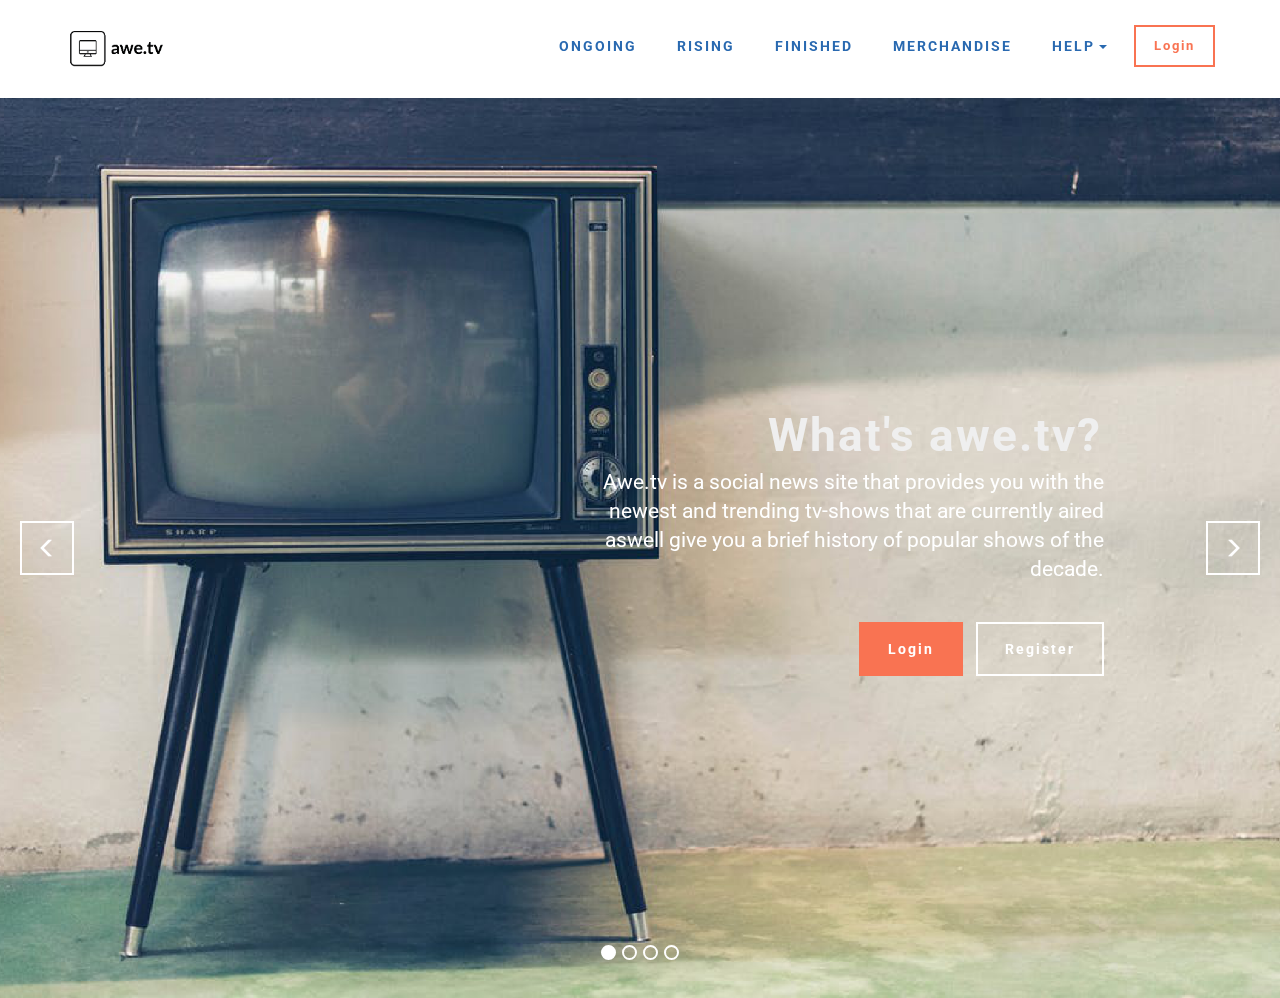
==== index.html @ e92428f0 "create github pages" ====
<!DOCTYPE html>
<html>
<head>
  <!-- Site made with Mobirise Website Builder v3.12.1, https://mobirise.com -->
  <meta charset="UTF-8">
  <meta http-equiv="X-UA-Compatible" content="IE=edge">
  <meta name="generator" content="Mobirise v3.12.1, mobirise.com">
  <meta name="viewport" content="width=device-width, initial-scale=1">
  <link rel="shortcut icon" href="assets/images/logo.png" type="image/x-icon">
  <meta name="description" content="">
  
  <link rel="stylesheet" href="https://fonts.googleapis.com/css?family=Roboto:700,400&amp;subset=cyrillic,latin,greek,vietnamese">
  <link rel="stylesheet" href="assets/bootstrap/css/bootstrap.min.css">
  <link rel="stylesheet" href="assets/mobirise/css/style.css">
  <link rel="stylesheet" href="assets/dropdown-menu/style.css">
  <link rel="stylesheet" href="assets/mobirise-slider/style.css">
  <link rel="stylesheet" href="assets/mobirise/css/mbr-additional.css" type="text/css">
  
  
  
</head>
<body>
<section id="dropdown-menu-2">

    <nav class="navbar navbar-dropdown bg-color transparent navbar-fixed-top">

        <div class="container">

            <div class="navbar-brand">
                <a href="index.html" class="navbar-logo"><img src="assets/images/149546067647422-kopie-307x128.png"></a>
                <a class="text-white" href="https://mobirise.com"></a>
            </div>

            <button class="navbar-toggler pull-xs-right hidden-md-up" type="button" data-toggle="collapse" data-target="#exCollapsingNavbar">
                <div class="hamburger-icon"></div>
            </button>

            <ul class="nav-dropdown collapse pull-xs-right navbar-toggleable-sm nav navbar-nav" id="exCollapsingNavbar"><li class="nav-item"><a class="nav-link link" href="https://mobirise.com/" aria-expanded="false">ONGOING</a></li><li class="nav-item"><a class="nav-link link" href="https://mobirise.com/" aria-expanded="false">RISING</a></li><li class="nav-item"><a class="nav-link link" href="https://mobirise.com/" aria-expanded="false">FINISHED</a></li><li class="nav-item"><a class="nav-link link" href="https://mobirise.com/" aria-expanded="false">MERCHANDISE</a></li><li class="nav-item dropdown"><a class="nav-link link dropdown-toggle" data-toggle="dropdown-submenu" href="https://mobirise.com/" aria-expanded="false">HELP</a><div class="dropdown-menu"><a class="dropdown-item" href="http://forums.mobirise.com/">Forum</a><a class="dropdown-item" href="https://mobirise.com/">Tutorials</a><a class="dropdown-item" href="https://mobirise.com/">Contact us</a></div></li><li class="nav-item nav-btn"><a class="nav-link btn btn-danger-outline btn-danger" href="https://mobirise.com/">Login</a></li></ul>

        </div>

    </nav>

</section>

<section class="engine"><a rel="external" href="https://mobirise.com">Mobirise</a></section><section class="mbr-slider mbr-section mbr-section--no-padding carousel slide mbr-after-navbar" data-ride="carousel" data-wrap="true" data-interval="5000" id="slider-7" style="background-color: rgb(255, 255, 255);">
    <div class="mbr-section__container">
        <div>
            <ol class="carousel-indicators">
                <li data-app-prevent-settings="" data-target="#slider-7" data-slide-to="0" class="active"></li><li data-app-prevent-settings="" data-target="#slider-7" data-slide-to="1"></li><li data-app-prevent-settings="" data-target="#slider-7" data-slide-to="2"></li><li data-app-prevent-settings="" data-target="#slider-7" class="" data-slide-to="3"></li>
            </ol>
            <div class="carousel-inner" role="listbox">
                <div class="mbr-box mbr-section mbr-section--relative mbr-section--fixed-size mbr-section--bg-adapted item dark center mbr-section--full-height active" style="background-image: url(assets/images/pexels-photo-88737ef-2000x1334.png);">
                    <div class="mbr-box__magnet mbr-box__magnet--center-right mbr-box__magnet--sm-padding">
                                            
                        <div class=" container">
                            
                            <div class="row">
                                <div class=" col-md-6 col-md-offset-5">  

                                <div class="mbr-hero">
                                    <h1 class="mbr-hero__text">What's awe.tv?</h1>

                                    <p class="mbr-hero__subtext">Awe.tv is a social news site that provides you with the newest and trending tv-shows that are currently aired aswell give you a brief history of popular shows of the decade.</p>
                                </div>
                                <div class="mbr-buttons btn-inverse mbr-buttons--left mbr-buttons--right"><a class="mbr-buttons__btn btn btn-lg btn-danger" href="https://mobirise.com">Login</a> <a class="mbr-buttons__btn btn btn-lg btn-default" href="https://mobirise.com">Register</a></div>
                                </div>
                            </div>
                        </div>
                    </div>
                </div><div class="mbr-box mbr-section mbr-section--relative mbr-section--fixed-size mbr-section--bg-adapted item dark center mbr-section--full-height" style="background-image: url(assets/images/mv5bzjvjyzjjm2etzwq2mc00ognkltlmzgytzdk3zjzizte0ngi0xkeyxkfqcgdeqxvynjewntm2mzc-2000x1332.jpg);">
                    <div class="mbr-box__magnet mbr-box__magnet--center-left mbr-box__magnet--sm-padding">
                                            
                        <div class=" container">
                            
                            <div class="row">
                                <div class=" col-md-6 col-md-offset-1">  

                                <div class="mbr-hero">
                                    <h1 class="mbr-hero__text">Ongoing shows</h1>

                                    <p class="mbr-hero__subtext">A recently released ex-convict named Shadow meets a mysterious man who calls himself "Wednesday" and who knows more than he first seems to about Shadow's life and past.</p>
                                </div>
                                <div class="mbr-buttons btn-inverse mbr-buttons--left"><a class="mbr-buttons__btn btn btn-lg btn-danger" href="https://mobirise.com">View more</a> </div>
                                </div>
                            </div>
                        </div>
                    </div>
                </div><div class="mbr-box mbr-section mbr-section--relative mbr-section--fixed-size mbr-section--bg-adapted item dark center mbr-section--full-height" style="background-image: url(assets/images/sense8-202-lito-capheus-sun-2000x1335.jpg);">
                    <div class="mbr-box__magnet mbr-box__magnet--center-center mbr-box__magnet--sm-padding">
                                            
                        <div class=" container">
                            
                            <div class="row">
                                <div class=" col-md-8 col-md-offset-2">  

                                <div class="mbr-hero">
                                    <h1 class="mbr-hero__text">Rising shows</h1>

                                    <p class="mbr-hero__subtext">New shows that are rising up in the viewer charts.<br></p>
                                </div>
                                <div class="mbr-buttons btn-inverse mbr-buttons--center"><a class="mbr-buttons__btn btn btn-lg btn-danger" href="upcoming.html">View more</a> </div>
                                </div>
                            </div>
                        </div>
                    </div>
                </div><div class="mbr-box mbr-section mbr-section--relative mbr-section--fixed-size mbr-section--bg-adapted item dark center mbr-section--full-height" style="background-image: url(assets/images/slide3.jpg);">
                    <div class="mbr-box__magnet mbr-box__magnet--center-center mbr-box__magnet--sm-padding">
                                            
                        <div class=" container">
                            
                            <div class="row">
                                <div class=" col-md-8 col-md-offset-2">  

                                <div class="mbr-hero">
                                    <h1 class="mbr-hero__text">Finished shows</h1>

                                    <p class="mbr-hero__subtext">Shows that are already finished but are definitely worth watching.</p>
                                </div>
                                <div class="mbr-buttons btn-inverse mbr-buttons--center"><a class="mbr-buttons__btn btn btn-lg btn-danger" href="finished.html">View more</a> </div>
                                </div>
                            </div>
                        </div>
                    </div>
                </div>
            </div>
            
            <a data-app-prevent-settings="" class="left carousel-control" role="button" data-slide="prev" href="#slider-7">
                <span class="glyphicon glyphicon-menu-left" aria-hidden="true"></span>
                <span class="sr-only">Previous</span>
            </a>
            <a data-app-prevent-settings="" class="right carousel-control" role="button" data-slide="next" href="#slider-7">
                <span class="glyphicon glyphicon-menu-right" aria-hidden="true"></span>
                <span class="sr-only">Next</span>
            </a>
        </div>
    </div>
</section>


  <script src="assets/web/assets/jquery/jquery.min.js"></script>
  <script src="assets/bootstrap/js/bootstrap.min.js"></script>
  <script src="assets/smooth-scroll/smooth-scroll.js"></script>
  <script src="assets/bootstrap-carousel-swipe/bootstrap-carousel-swipe.js"></script>
  <script src="assets/mobirise/js/script.js"></script>
  <script src="assets/dropdown-menu/script.js"></script>
  
  
</body>
</html>
---- assets/mobirise/css/style.css ----
.is-builder .animated {
  -webkit-animation-name: none !important;
  animation-name: none !important;
}
html {
  position: relative;
  min-height: 100%;
}
.mbr-embedded-video {
  position: relative;
}
.mbr-background-video,
.mbr-background-video-preview {
  bottom: 0;
  left: 0;
  overflow: hidden;
  position: absolute;
  right: 0;
  top: 0;
}
.mbr-parallax-background,
.mbr-background {
  background-attachment: fixed !important;
  background-position: 50% 0;
  background-repeat: no-repeat;
  background-size: cover !important;
}
.mbr-hidden-scrollbar .mbr-parallax-background {
  background-size: auto 130%;
}
.mobile .mbr-parallax-background {
  background-attachment: scroll !important;
}
.mbr-background {
  background-attachment: scroll !important;
}
.mbr-navbar {
  position: relative;
  width: 100%;
}
.mbr-navbar:before {
  content: "";
  display: block;
}
.mbr-navbar__brand-link:after,
.mbr-navbar__brand-img {
  max-height: 74px;
  height: 100%;
}
.mbr-navbar:before,
.mbr-navbar__container {
  height: 98px;
}
.mbr-navbar--ss .mbr-navbar__brand-link:after,
.mbr-navbar--ss .mbr-navbar__brand-img {
  height: 74px;
}
.mbr-navbar--ss:before,
.mbr-navbar--ss .mbr-navbar__container {
  height: 98px;
}
.mbr-navbar--xs .mbr-navbar__brand-link:after,
.mbr-navbar--xs .mbr-navbar__brand-img {
  height: 32px;
}
.mbr-navbar--xs:before,
.mbr-navbar--xs .mbr-navbar__container {
  height: 56px;
}
.mbr-navbar--s .mbr-navbar__brand-link:after,
.mbr-navbar--s .mbr-navbar__brand-img {
  height: 48px;
}
.mbr-navbar--s:before,
.mbr-navbar--s .mbr-navbar__container {
  height: 72px;
}
.mbr-navbar--m .mbr-navbar__brand-link:after,
.mbr-navbar--m .mbr-navbar__brand-img {
  height: 64px;
}
.mbr-navbar--m:before,
.mbr-navbar--m .mbr-navbar__container {
  height: 88px;
}
.mbr-navbar--l .mbr-navbar__brand-link:after,
.mbr-navbar--l .mbr-navbar__brand-img {
  height: 96px;
}
.mbr-navbar--l:before,
.mbr-navbar--l .mbr-navbar__container {
  height: 120px;
}
.mbr-navbar--xl .mbr-navbar__brand-link:after,
.mbr-navbar--xl .mbr-navbar__brand-img {
  height: 128px;
}
.mbr-navbar--xl:before,
.mbr-navbar--xl .mbr-navbar__container {
  height: 152px;
}
.mbr-navbar--short .mbr-navbar__brand-link:after,
.mbr-navbar--short .mbr-navbar__brand-img {
  height: 40px;
}
.mbr-navbar--short .mbr-brand__logo .mbr-iconfont{
  font-size: 40px;
}
.mbr-navbar--short:before,
.mbr-navbar--short .mbr-navbar__container {
  height: 64px;
}
.mbr-navbar--short .mbr-navbar__container {
  padding: 12px 0;
}
@media (max-width: 767px) {
  .mbr-navbar--short .mbr-navbar__brand-link:after,
  .mbr-navbar--short .mbr-navbar__brand-img {
    height: 31px;
  }
  .mbr-navbar--short:before,
  .mbr-navbar--short .mbr-navbar__container {
    height: 45px;
  }
  .mbr-navbar--short .mbr-navbar__container {
    padding: 7px 0;
  }
}
.mbr-navbar__brand-img {
  position: relative;
}
.mbr-navbar__brand-img,
.mbr-navbar__container,
.mbr-navbar__section {
  -webkit-transition: all 300ms ease-in-out 0s;
  -o-transition: all 300ms ease-in-out 0s;
  transition: all 300ms ease-in-out 0s;
}
.mbr-navbar__section {
  background: #2c2c2c;
  height: auto;
  position: absolute;
  top: 0;
  width: 100%;
  z-index: 1000;
}
.mbr-navbar__container {
  display: table;
  padding: 12px 0;
  width: 100%;
}
.mbr-navbar__menu-box {
  display: table;
  width: 100%;
}
.mbr-navbar__menu-box--inline-left,
.mbr-navbar__menu-box--inline-center,
.mbr-navbar__menu-box--inline-right {
  display: block;
  text-align: left;
}
.mbr-navbar__menu-box--inline-center {
  text-align: center;
}
.mbr-navbar__menu-box--inline-right {
  text-align: right;
}
.mbr-navbar__column {
  display: table-cell;
  vertical-align: middle;
}
.mbr-navbar__column--xxs {
  width: 1%;
}
.mbr-navbar__column--xs {
  width: 10%;
}
.mbr-navbar__column--s {
  width: 20%;
}
.mbr-navbar__column--m {
  width: 30%;
}
.mbr-navbar__column--l {
  width: 40%;
}
.mbr-navbar__column--xl {
  width: 50%;
}
.mbr-navbar__menu-box--inline-left .mbr-navbar__column,
.mbr-navbar__menu-box--inline-center .mbr-navbar__column,
.mbr-navbar__menu-box--inline-right .mbr-navbar__column {
  display: inline-block;
}
.mbr-navbar__items {
  float: left;
  padding-left: 0px;
  position: relative;
  left: -20px;
}
.mbr-navbar__items--right {
  float: right;
  left: 0;
}
.float-left {
  float: left;
}
.mbr-navbar__item {
  display: block;
  float: left;
  position: relative;
}
.mbr-navbar__hamburger {
  display: none;
  margin-top: -11px;
  position: absolute;
  right: 0;
  top: 50%;
  z-index: 10000;
}
.mbr-navbar--collapsed .mbr-navbar__container {
  position: relative;
}
.mbr-navbar--collapsed .mbr-navbar__column {
  display: block;
  width: 100%;
}
.mbr-navbar--collapsed .mbr-navbar__items--right {
  padding-top: 13px;
}
.mbr-navbar--collapsed .mbr-navbar__menu {
  background: rgba(0, 0, 0, 0.9);
  display: none;
  height: 100%;
  left: 0;
  position: fixed;
  top: 0;
  width: 100%;
  z-index: 9999;
}
.mbr-navbar--collapsed .mbr-navbar__menu-box {
  display: table-cell;
  vertical-align: middle;
}
.mbr-navbar--collapsed .mbr-navbar__items {
  float: none;
}
.mbr-navbar--collapsed .mbr-navbar__item {
  float: none;
}
.mbr-navbar--collapsed .mbr-navbar__hamburger {
  display: block;
}
.mbr-navbar--collapsed.mbr-navbar--open .mbr-navbar__menu {
  display: table;
}
.mbr-navbar--collapsed.mbr-navbar--open:not(.mbr-navbar--sticky) .mbr-navbar__section {
  background: none;
  position: fixed;
}
.mbr-navbar--collapsed.mbr-navbar--open .mbr-navbar__brand {
  visibility: hidden;
}
.mbr-navbar--collapsed.mbr-navbar--sticky.mbr-navbar--open .mbr-navbar__brand {
  visibility: visible;
}
.mbr-navbar--collapsed.mbr-navbar--open .mbr-navbar__brand-img,
.mbr-navbar--collapsed.mbr-navbar--open .mbr-navbar__container {
  -webkit-transition: none;
  -o-transition: none;
  transition: none;
}
.mbr-navbar--freeze.mbr-navbar--collapsed.mbr-navbar--open .mbr-navbar__hamburger,
.mbr-navbar--freeze.mbr-navbar--collapsed.mbr-navbar--open .mbr-navbar__hamburger:hover {
  color: #fff !important;
}
.mbr-navbar--sticky .mbr-navbar__section {
  position: fixed;
}
.mbr-navbar--absolute {
  position: absolute;
}
/* fix for popup menu conflict */
@media (max-width: 480px) {
  .mbr-navbar--absolute.mbr-navbar[id^=menu-] {
    position: absolute;
  }
}
.mbr-navbar--transparent .mbr-navbar__section {
  background: none;
}
.mbr-navbar--stuck .mbr-navbar__section,
.mbr-navbar--relative .mbr-navbar__section {
  background: #2c2c2c;
}
@media (max-width: 991px) {
  .mbr-navbar--auto-collapse .mbr-navbar__container {
    position: relative;
  }
  .mbr-navbar--auto-collapse .mbr-navbar__column {
    display: block;
    width: 100%;
  }
  .mbr-navbar__column {
    max-height: 100vh;
    overflow-x: hidden;
    overflow-y:auto;
  }
  .mbr-navbar__column::-webkit-scrollbar {
    display:none;
  }
  .mbr-navbar--auto-collapse .mbr-navbar__items--right {
    padding-top: 13px;
  }
  .mbr-navbar--auto-collapse .mbr-navbar__menu {
    background: rgba(0, 0, 0, 0.9);
    display: none;
    height: 100%;
    left: 0;
    position: fixed;
    top: 0;
    width: 100%;
    z-index: 9999;
  }
  .mbr-navbar--auto-collapse .mbr-navbar__menu-box {
    display: table-cell;
    vertical-align: middle;
  }
  .mbr-navbar--auto-collapse .mbr-navbar__items {
    float: none;
  }
  .mbr-navbar--auto-collapse .mbr-navbar__item {
    float: none;
  }
  .mbr-navbar--auto-collapse .mbr-navbar__hamburger {
    display: block;
  }
  .mbr-navbar--auto-collapse.mbr-navbar--open .mbr-navbar__menu {
    display: table;
  }
  .mbr-navbar--auto-collapse.mbr-navbar--open:not(.mbr-navbar--sticky) .mbr-navbar__section {
    background: none;
    position: fixed;
  }
  .mbr-navbar--auto-collapse.mbr-navbar--open .mbr-navbar__brand {
    visibility: hidden;
  }
  .mbr-navbar--auto-collapse.mbr-navbar--sticky.mbr-navbar--open .mbr-navbar__brand {
    visibility: visible;
  }
  .mbr-navbar--auto-collapse.mbr-navbar--open .mbr-navbar__brand-img,
  .mbr-navbar--auto-collapse.mbr-navbar--open .mbr-navbar__container {
    -webkit-transition: none;
    -o-transition: none;
    transition: none;
  }
}
.mbr-after-navbar:before {
  content: "";
  display: block;
  height: 98px;
}
.mbr-hamburger {
  cursor: pointer;
  height: 23px;
  width: 30px;
}
.mbr-hamburger:focus {
  outline: none;
}
.mbr-hamburger__line,
.mbr-hamburger__line:before,
.mbr-hamburger__line:after {
  content: "";
  position: absolute;
  display: block;
  height: 1px;
  cursor: pointer;
}
.mbr-hamburger__line,
.mbr-hamburger__line:before,
.mbr-hamburger__line:after {
  width: 30px;
  border-bottom: 5px solid;
  top: 9px;
}
.mbr-hamburger__line:before {
  top: -9px;
}
.mbr-hamburger__line:after {
  top: 9px;
}
.mbr-hamburger__line,
.mbr-hamburger__line:before,
.mbr-hamburger__line:after {
  -webkit-transition: all 300ms ease-in-out;
  transition: all 300ms ease-in-out;
}
.mbr-hamburger--open .mbr-hamburger__line {
  border-color: transparent;
}
.mbr-hamburger--open .mbr-hamburger__line:before,
.mbr-hamburger--open .mbr-hamburger__line:after {
  top: 0;
}
.mbr-hamburger--open .mbr-hamburger__line:before {
  -ms-transform: rotate(45deg);
  -webkit-transform: rotate(45deg);
  transform: rotate(45deg);
}
.mbr-hamburger--open .mbr-hamburger__line:after {
  top: 10px;
  -ms-transform: translatey(-10px) rotate(-45deg);
  -webkit-transform: translatey(-10px) rotate(-45deg);
  transform: translatey(-10px) rotate(-45deg);
}
@media (max-width: 767px) {
  .mbr-hamburger {
    height: 23px;
    width: 27px;
  }
  .mbr-hamburger__line,
  .mbr-hamburger__line:before,
  .mbr-hamburger__line:after {
    width: 27px;
    border-bottom: 4px solid;
    top: 9px;
  }
  .mbr-hamburger__line:before {
    top: -9px;
  }
  .mbr-hamburger__line:after {
    top: 9px;
  }
}

.navbar-dropdown .hamburger-icon {
  content: "";
  width: 16px;
  -webkit-box-shadow: 0 -6px 0 1px,0 0 0 1px,0 6px 0 1px;
  -moz-box-shadow: 0 -6px 0 1px,0 0 0 1px,0 6px 0 1px;
  box-shadow: 0 -6px 0 1px,0 0 0 1px,0 6px 0 1px;
}

.mbr-brand {
  display: block;
  float: left;
  position: relative;
}
.mbr-brand,
.mbr-brand:hover {
  text-decoration: none;
}
.mbr-brand__name {
  display: block;
  font-weight: bold;
  margin-top: 5px;
  text-align: center;
}
.mbr-brand__name,
.mbr-brand__name:hover {
  text-decoration: none;
}
.mbr-brand--inline {
  display: table;
}
.mbr-brand--inline:after {
  content: "";
  display: table-cell;
  width: 1px;
}
.mbr-brand--inline .mbr-brand__logo,
.mbr-brand--inline .mbr-brand__name {
  display: table-cell;
  vertical-align: middle;
}
.mbr-brand--inline .mbr-brand__logo {
  padding-right: 10px;
}
.mbr-brand--inline .mbr-brand__name {
  margin: 0;
  text-align: left;
}
.mbr-form {
  display: table;
  margin-top: -13px;
  position: relative;
  top: 14px;
  width: 100%;
}
.mbr-form__left,
.mbr-form__right {
  display: table-cell;
  vertical-align: top;
}
.mbr-form__left {
  padding-right: 3px;
}
.mbr-form__right {
  width: 1px;
}
@media (max-width: 530px) {
  .mbr-form {
    display: block;
    margin-top: -27px;
    position: relative;
    top: 26px;
  }
  .mbr-form__left,
  .mbr-form__right {
    display: block;
  }
  .mbr-form__left {
    margin-bottom: 12px;
    padding-right: 0;
  }
  .mbr-form__right {
    width: 100%;
  }
}
.mbr-section {
  padding: 0 20px;
}
.mbr-section--no-padding {
  padding: 0;
}
.mbr-section--relative {
  position: relative;
}
.mbr-section--fixed-size {
  overflow: hidden;
}
.mbr-section--full-height {
  height: 100vh;
}
.mbr-section--full-height.mbr-after-navbar:before {
  display: none;
}
.mbr-section--bg-adapted {
  background-attachment: scroll;
  background-position: 50% 0;
  background-repeat: no-repeat;
  background-size: cover;
}
.mbr-section--gray {
  background-color: #444444;
}
.mbr-section--light-gray {
  background-color: #f0f0f0;
}
.mbr-section--dark-gray {
  background-color: #3c3c3c;
}
.mbr-section__container {
  padding: 0;
  position: relative;
  z-index: 3;
}
.mbr-section__container--center {
  text-align: center;
}
.mbr-section__container--std-padding {
  padding: 93px 0;
}
.mbr-section__container--std-top-padding {
  padding-top: 93px;
}
.mbr-section__container--std-bot-padding {
  padding-bottom: 93px;
}
.mbr-section__container--sm-padding {
  padding: 41px 0;
}
.mbr-section__container--sm-top-padding {
  padding-top: 41px;
}
.mbr-section__container--sm-bot-padding {
  padding-bottom: 41px;
}
.mbr-section__container--isolated {
  padding-bottom: 93px;
  padding-top: 93px;
}
.mbr-section__container--first {
  padding-top: 93px;
  padding-bottom: 41px;
}
.mbr-section__container--middle {
  padding-bottom: 41px;
}
.mbr-section__container--last {
  padding-bottom: 93px;
}
.mbr-section__row {
  margin-left: -24px;
  margin-right: -24px;
}
.mbr-section__col {
  overflow: hidden;
  padding-left: 24px;
  padding-right: 24px;
}
.mbr-section__left {
  padding-right: 40px;
}
.mbr-section__right {
  padding-left: 15px;
}
.mbr-section__header {
  line-height: 1.5em;
  margin: -10px 0 0;
  text-align: center;
}
@media (min-width: 768px) {
  .mbr-section--short-paddings .mbr-section__container--std-padding {
    padding: 59px 0;
  }
  .mbr-section--short-paddings .mbr-section__container--std-top-padding {
    padding-top: 59px;
  }
  .mbr-section--short-paddings .mbr-section__container--std-bot-padding {
    padding-bottom: 59px;
  }
  .mbr-section--short-paddings .mbr-section__container--sm-padding {
    padding: 41px 0;
  }
  .mbr-section--short-paddings .mbr-section__container--sm-top-padding {
    padding-top: 41px;
  }
  .mbr-section--short-paddings .mbr-section__container--sm-bot-padding {
    padding-bottom: 41px;
  }
  .mbr-section--short-paddings .mbr-section__container--isolated {
    padding-bottom: 59px;
    padding-top: 59px;
  }
  .mbr-section--short-paddings .mbr-section__container--first {
    padding-top: 59px;
    padding-bottom: 41px;
  }
  .mbr-section--short-paddings .mbr-section__container--middle {
    padding-bottom: 41px;
  }
  .mbr-section--short-paddings .mbr-section__container--last {
    padding-bottom: 59px;
  }
}
@media (max-width: 767px) {
  .mbr-section__left {
    padding-right: 15px;
  }
  .mbr-section__right {
    padding-left: 15px;
    padding-top: 51px;
  }
}
.mbr-arrow {
  bottom: 71px;
  left: 0;
  line-height: 1px;
  padding: 0 20px;
  position: absolute;
  width: 100%;
  z-index: 3;
}
.mbr-arrow__link {
  display: inline-block;
  font-size: 26px;
}
.mbr-arrow__link,
.mbr-arrow__link:hover,
.mbr-arrow__link:focus {
  color: #fff;
}
.mbr-arrow--floating .mbr-arrow__link {
  -webkit-animation: floating-arrow 1.6s infinite ease-in-out 0s;
  -o-animation: floating-arrow 1.6s infinite ease-in-out 0s;
  animation: floating-arrow 1.6s infinite ease-in-out 0s;
}
@-webkit-keyframes floating-arrow {
  from {
    -webkit-transform: translateY(0);
    transform: translateY(0);
  }
  65% {
    -webkit-transform: translateY(11px);
    transform: translateY(11px);
  }
  to {
    -webkit-transform: translateY(0);
    transform: translateY(0);
  }
}
@-o-keyframes floating-arrow {
  from {
    -webkit-transform: translateY(0);
    transform: translateY(0);
  }
  65% {
    -webkit-transform: translateY(11px);
    transform: translateY(11px);
  }
  to {
    -webkit-transform: translateY(0);
    transform: translateY(0);
  }
}
@keyframes floating-arrow {
  from {
    -webkit-transform: translateY(0);
    transform: translateY(0);
  }
  65% {
    -webkit-transform: translateY(11px);
    transform: translateY(11px);
  }
  to {
    -webkit-transform: translateY(0);
    transform: translateY(0);
  }
}
.mbr-arrow--dark .mbr-arrow__link,
.mbr-arrow--dark .mbr-arrow__link:hover,
.mbr-arrow--dark .mbr-arrow__link:focus {
  color: #252525;
}
@media (max-width: 767px) {
  .mbr-arrow {
    bottom: 41px;
  }
}
@media (max-width: 320px) {
  .mbr-arrow {
    bottom: 21px;
    text-align: center;
  }
}
@media all and (device-width: 320px) and (device-height: 568px) and (orientation: portrait) {
  .mbr-arrow {
    bottom: 31px;
  }
}
.mbr-box {
  display: table;
  width: 100%;
}
.mbr-box--fixed {
  table-layout: fixed;
}
.mbr-box--stretched {
  height: 100%;
}
.mbr-box__magnet {
  display: table-cell;
  float: none;
  height: 100%;
  margin-bottom: 0;
  margin-top: 0;
  text-align: center;
  vertical-align: middle;
}
.mbr-box__magnet--sm-padding {
  padding: 41px 0;
}
.mbr-box__magnet--top-left,
.mbr-box__magnet--top-center,
.mbr-box__magnet--top-right {
  vertical-align: top;
}
.mbr-box__magnet--bottom-left,
.mbr-box__magnet--bottom-center,
.mbr-box__magnet--bottom-right {
  vertical-align: bottom;
}
.mbr-box__magnet--top-left,
.mbr-box__magnet--center-left,
.mbr-box__magnet--bottom-left {
  text-align: left;
}
.mbr-box__magnet--top-right,
.mbr-box__magnet--center-right,
.mbr-box__magnet--bottom-right {
  text-align: right;
}
.mbr-box__container {
  height: 50%;
}
@media (max-width: 767px) {
  .mbr-box__container {
    height: 100%;
  }
  .mbr-box--adapted {
    display: block;
  }
  .mbr-box--adapted > .mbr-box__magnet {
    display: block;
    height: auto;
  }
}
.mbr-overlay {
  background: #222;
  bottom: 0;
  left: 0;
  position: absolute;
  right: 0;
  top: 0;
  z-index: 2;
}
.mbr-google-map__marker {
  color: #252525;
  display: none;
  margin: 0;
}
.mbr-google-map--loaded .mbr-google-map__marker {
  display: block;
}
.mbr-hero {
  color: #fff;
  position: relative;
}
.mbr-hero__text {
  font-size: 46px;
  font-weight: bold;
  left: -2px;
  letter-spacing: 2px;
  line-height: 50px;
  margin: -18px 0 1px 0;
  padding-bottom: 41px;
  position: relative;
  top: 8px;
}
.mbr-hero__subtext {
  font-size: 21px;
  line-height: 29px;
  margin: -32px 0 3px 0;
  padding: 0 0 41px 0;
  position: relative;
  top: 6px;
}
.mbr-figure {
  display: inline-block;
  /*line-height: 1px;*/
  margin: 0;
  max-width: 100%;
  overflow: hidden;
  position: relative;
}
.mbr-figure--no-bg {
  background: none;
}
.mbr-figure--full-width {
  display: block;
  width: 100%;
}
.mbr-figure.mbr-after-navbar:before {
  display: none;
}
.mbr-figure--full-width iframe,
.mbr-figure--full-width .mbr-figure__img,
.mbr-figure--full-width .mbr-figure__map {
  width: 100%;
}
.mbr-figure iframe,
.mbr-figure__img,
.mbr-figure__map {
  max-width: 100%;
}
@-webkit-keyframes mapCircleLoading {
  from {
    -webkit-transform: rotate(0deg);
  }
  to {
    -webkit-transform: rotate(359deg);
  }
}
@keyframes mapCircleLoading {
  from {
    transform: rotate(0deg);
  }
  to {
    transform: rotate(359deg);
  }
}
.mbr-figure__map {
  height: 400px;
  position: relative;
}
.mbr-figure__map--short {
  height: 300px;
}
.mbr-figure__map iframe {
  height: 100%;
  width: 100%;
}
.mbr-figure__map [data-state-details] {
  color: #6b6763;
  font-family: "Roboto", Helvetica, Arial, sans-serif;
  height: 1.5em;
  margin-top: -0.75em;
  padding-left: 20px;
  padding-right: 20px;
  position: absolute;
  text-align: center;
  top: 50%;
  width: 100%;
}
.mbr-figure__map[data-state] {
  background: #e9e5dc;
}
.mbr-figure__map[data-state="loading"] [data-state-details] {
  display: none;
}
.mbr-figure__map[data-state="loading"]::after {
  content: "";
  -webkit-animation: mapCircleLoading .6s infinite linear;
  animation: mapCircleLoading .6s infinite linear;
  border-radius: 50%;
  border: 6px rgba(255, 255, 255, 0.35) solid;
  border-top-color: #fff;
  height: 40px;
  left: 50%;
  margin-left: -20px;
  margin-top: -20px;
  position: absolute;
  top: 50%;
  width: 40px;
}
.mbr-figure__caption {
  background: rgba(0, 0, 0, 0.5);
  bottom: 0;
  color: #fff;
  display: block;
  font-size: 17px;
  left: 0;
  line-height: 1.3em;
  min-height: 53px;
  padding: 17px 20px;
  position: absolute;
  text-align: left;
  width: 100%;
}
.mbr-figure__caption--no-padding {
  padding: 17px 0;
}
.mbr-figure--wysiwyg .mbr-figure__caption a,
.mbr-figure--wysiwyg .mbr-figure__caption a:hover {
  color: inherit;
  text-decoration: underline;
}
.mbr-figure--caption-inside-top .mbr-figure__caption {
  bottom: auto;
  top: 0;
}
.mbr-figure--caption-outside-top .mbr-figure__caption,
.mbr-figure--caption-outside-bottom .mbr-figure__caption {
  background: none;
  position: relative;
}
.mbr-figure--no-bg.mbr-figure--caption-outside-top .mbr-figure__caption,
.mbr-figure--no-bg.mbr-figure--caption-outside-bottom .mbr-figure__caption {
  color: #252525;
}
.mbr-figure--no-bg.mbr-figure--caption-outside-top .mbr-figure__caption {
  margin-top: -3px;
  padding-top: 0;
}
.mbr-figure--no-bg.mbr-figure--caption-outside-bottom .mbr-figure__caption {
  margin-top: -2px;
  padding-bottom: 0;
  top: 2px;
}
.mbr-figure__caption--std-grid {
  background: none;
  z-index: 2;
  overflow: hidden;
}
@media (min-width: 768px) {
  .mbr-figure__caption--std-grid {
    width: 715px;
    left: 50%;
    margin-left: -357.5px;
    padding: 17px 0;
  }
}
@media (min-width: 992px) {
  .mbr-figure__caption--std-grid {
    width: 935px;
    margin-left: -467.5px;
  }
}
@media (min-width: 1200px) {
  .mbr-figure__caption--std-grid {
    width: 1150px;
    margin-left: -575px;
  }
}
.mbr-figure__caption--std-grid:before {
  bottom: 0;
  content: "";
  position: absolute;
  top: 0;
  width: 200%;
  z-index: -1;
  margin-left: -50%;
}
.mbr-figure--caption-inside-top .mbr-figure__caption--std-grid:before,
.mbr-figure--caption-inside-bottom .mbr-figure__caption--std-grid:before {
  background: rgba(0, 0, 0, 0.6);
}
.mbr-figure__caption-small {
  color: #ccc;
  display: block;
  font-size: 14px;
  line-height: 1.3em;
}
.mbr-figure--no-bg.mbr-figure--caption-outside-top .mbr-figure__caption-small,
.mbr-figure--no-bg.mbr-figure--caption-outside-bottom .mbr-figure__caption-small {
  color: #777;
}
@media (max-width: 767px) {
  .mbr-figure--adapted {
    display: block;
    width: 100%;
  }
  .mbr-figure--adapted iframe,
  .mbr-figure--adapted .mbr-figure__img,
  .mbr-figure--adapted .mbr-figure__map {
    width: 100%;
  }
  .mbr-figure--caption-inside-top .mbr-figure__caption,
  .mbr-figure--caption-inside-bottom .mbr-figure__caption {
    background: none;
    position: relative;
  }
  .mbr-figure--caption-inside-top .mbr-figure__caption--std-grid:before,
  .mbr-figure--caption-inside-bottom .mbr-figure__caption--std-grid:before {
    display: none;
  }
}
.mbr-reviews {
  list-style: none;
  margin: 0 -15px;
  padding: 3px 0 0 0;
}
.mbr-reviews__item {
  position: relative;
  margin-top: 39px;
}
.mbr-reviews__text {
  background: #fafafa;
  border-radius: 3px;
  border: 1px solid #ededed;
  color: #777;
  font-size: 16px;
  line-height: 26px;
  padding: 20px;
  position: relative;
}
.mbr-reviews__text:before {
  -webkit-transform: rotate(45deg);
  -ms-transform: rotate(45deg);
  -o-transform: rotate(45deg);
  transform: rotate(45deg);
  width: 14px;
  height: 14px;
  background-color: #fafafa;
  border-color: #ededed;
  border-style: none solid solid none;
  border-width: 0 1px 1px 0;
  bottom: -8px;
  content: "";
  display: block;
  left: 50px;
  position: absolute;
}
.mbr-reviews__p {
  margin: 0;
}
.mbr-reviews__author {
  margin-top: 30px;
  padding-left: 102px;
  position: relative;
}
.mbr-reviews__author--short {
  margin-top: 27px;
  padding-left: 32px;
}
.mbr-reviews__author-img {
  width: 50px;
  height: 50px;
  border-radius: 50%;
  left: 33px;
  position: absolute;
  top: 0;
}
.mbr-reviews__author-name {
  color: #777;
  font-size: 14px;
  font-weight: bold;
  position: relative;
  top: -3px;
}
.mbr-reviews__author-bio {
  color: #999;
  font-size: 12px;
}
@media (max-width: 767px) {
  .mbr-reviews__author {
    padding-bottom: 32px;
  }
  .mbr-reviews__author--short {
    padding-bottom: 1px;
  }
}
@media (min-width: 768px) and (max-width: 991px) {
  .mbr-reviews__item:nth-of-type(2n+1) {
    clear: left;
  }
}
@media (min-width: 992px) {
  .mbr-reviews__item:nth-of-type(3n+1) {
    clear: left;
  }
}
@media (max-width: 991px) {
  .mbr-header--reduce .mbr-header__text {
    padding-top: 1em;
    margin-top: -1em;
  }
}
.mbr-header {
  margin-top: -20px;
  padding: 0;
  position: relative;
  text-align: left;
  top: 10px;
}
.mbr-header--std-padding {
  padding-bottom: 41px;
}
.mbr-header--center {
  text-align: center;
}
.mbr-header__text {
  display: block;
  font-size: 25px;
  font-weight: bold;
  letter-spacing: 6px;
  line-height: 1.5em;
  margin: 0;
}
.mbr-header__subtext {
  color: #777;
  font-size: 14px;
  font-style: italic;
  letter-spacing: 1px;
  margin: 8px 0 7px 0;
}
.mbr-header--inline {
  margin-top: 0;
  padding: 41px 0 28px 0;
  top: 0;
}
.mbr-header--inline .mbr-header__text {
  letter-spacing: 4px;
  line-height: 1em;
  margin: 15px 0 0 0;
}
@media (max-width: 767px) {
  .mbr-header--inline {
    padding: 47px 0 38px 0;
  }
  .mbr-header--inline .mbr-header__text {
    display: block;
    margin: 0 0 38px 0;
  }
  .mbr-header--auto-align .mbr-header__text,
  .mbr-header--auto-align .mbr-header__subtext {
    left: 0;
    text-align: center !important;
  }
}
@media (min-width: 768px) {
  .mbr-header--reduce {
    margin-top: -5px;
    top: 2px;
  }
  .mbr-header--reduce .mbr-header__text {
    font-size: 16px;
    letter-spacing: 1px;
    line-height: 1.1em;
    padding-top: 0.4em;
    margin-top: -0.4em;
  }
}
.mbr-social-icons__icon {
  -webkit-transition: all 0.2s ease-in-out 0s;
  -o-transition: all 0.2s ease-in-out 0s;
  transition: all 0.2s ease-in-out 0s;
  color: #fff;
  cursor: pointer;
  display: inline-block;
  font-size: 29px;
  height: 56px;
  line-height: 61px;
  margin: 0 10px 13px 0;
  position: relative;
  text-align: center;
  width: 56px;
}
.mbr-social-icons__icon:hover {
  color: #fff;
}
.mbr-social-icons--style-1 .mbr-social-icons__icon:hover {
  background: #252525 !important;
}
.mbr-contacts {
  color: #9c9c9c;
  font-size: 14px;
  line-height: 1.7em;
  padding: 45px 0 46px;
}
.mbr-contacts__img {
  max-width: 100%;
  margin: 6px 0 5px 40px;
}
.mbr-contacts__img--left {
  margin-left: 0;
}
.mbr-contacts__text {
  margin: 0;
}
.mbr-contacts__header {
  color: #fff;
  font-size: 14px;
  letter-spacing: 1px;
  margin-bottom: 20px;
  margin-top: 3px;
}
.mbr-contacts__list {
  list-style: none;
  margin: 0;
  padding: 0;
}
@media (max-width: 767px) {
  .mbr-contacts__img {
    margin-bottom: 10px;
  }
  .mbr-contacts__header {
    margin-top: 20px;
    margin-bottom: 10px;
  }
  .mbr-contacts__column {
    margin-top: 37px;
  }
}
.mbr-footer {
  color: #9c9c9c;
  font-size: 13px;
  letter-spacing: 1px;
  line-height: 1.5em;
  padding: 37px 0 39px;
  word-spacing: 1px;
}
.mbr-footer__copyright {
  margin: 0;
}
.mbr-buttons {
  margin: -26px 0 13px 0;
  position: relative;
  text-align: left;
  top: 26px;
}
.mbr-buttons__btn,
.mbr-buttons__link {
  margin: 0 10px 13px 0;
}
.mbr-buttons__btn,
.mbr-buttons__link,
.mbr-buttons__btn:hover,
.mbr-buttons__link:hover {
  text-decoration: none;
}
.mbr-buttons--top {
  top: 44px;
  margin-top: -62px;
}
.mbr-buttons--no-offset {
  margin-top: 0;
  top: 0;
}
.mbr-buttons--only-links {
  left: -20px;
}
.mbr-buttons--center {
  left: 5px;
  text-align: center;
}
.mbr-buttons--center.mbr-buttons--only-links {
  left: 0;
}
.mbr-buttons--right {
  text-align: right;
}
.mbr-buttons--right .mbr-buttons__btn,
.mbr-buttons--right .mbr-buttons__link {
  margin: 0 0 13px 10px;
}
.mbr-buttons--right.mbr-buttons--only-links {
  left: 20px;
}
.mbr-buttons--activated {
  left: 5px;
  text-align: center;
}
.mbr-buttons--activated .mbr-buttons__btn,
.mbr-buttons--activated .mbr-buttons__link {
  margin-left: 0;
  margin-right: 0;
}
.mbr-buttons--activated .mbr-buttons__link {
  font-size: 25px;
  padding: 10px 30px 2px;
}
.mbr-buttons--activated .mbr-buttons__btn {
  font-size: 15px;
  margin-top: 9px;
  padding: 15px 30px;
}
.mbr-buttons--freeze.mbr-buttons--activated .mbr-buttons__link {
  font-size: 25px !important;
}
.mbr-buttons--freeze.mbr-buttons--activated .mbr-buttons__link,
.mbr-buttons--freeze.mbr-buttons--activated .mbr-buttons__link:hover {
  color: #fff !important;
}
.mbr-buttons--freeze.mbr-buttons--activated .mbr-buttons__btn {
  font-size: 15px !important;
}
@media (max-width: 991px) {
  .mbr-buttons {
    top: 0;
  }
  form:not(.mbr-form) .mbr-buttons {
    top: 26px;
  }
  .mbr-buttons:first-child {
    margin-top: 0;
  }
  .mbr-buttons--active {
    left: 5px;
    text-align: center;
  }
  .mbr-buttons--active .mbr-buttons__btn,
  .mbr-buttons--active .mbr-buttons__link {
    margin-left: 0;
    margin-right: 0;
  }
  .mbr-buttons--right.mbr-buttons--only-links {
    left: 0;
  }
  .mbr-buttons--active .mbr-buttons__link {
    font-size: 25px;
    padding: 10px 30px 2px;
  }
  .mbr-buttons--active .mbr-buttons__btn {
    font-size: 15px;
    margin-top: 9px;
    padding: 15px 30px;
  }
  .mbr-buttons--freeze.mbr-buttons--active .mbr-buttons__link {
    font-size: 25px !important;
  }
  .mbr-buttons--freeze.mbr-buttons--active .mbr-buttons__link,
  .mbr-buttons--freeze.mbr-buttons--active .mbr-buttons__link:hover {
    color: #fff !important;
  }
  .mbr-buttons--freeze.mbr-buttons--active .mbr-buttons__btn {
    font-size: 15px !important;
  }
}
@media (max-width: 767px) {
  .mbr-buttons--auto-align {
    left: 5px;
    margin-top: -26px;
    text-align: center;
    top: 26px;
  }
  .mbr-buttons--auto-align.mbr-buttons--only-links {
    left: 0;
  }
}
@media (max-width: 530px) {
  .mbr-buttons {
    left: 0;
  }
  .mbr-buttons__btn,
  .mbr-buttons__link,
  .mbr-buttons--right .mbr-buttons__btn,
  .mbr-buttons--right .mbr-buttons__link {
    display: inline-block;
    margin: 0 0 13px 0;
    text-align: center;
    width: 100%;
  }
  .mbr-buttons--activated .mbr-buttons__btn,
  .mbr-buttons--activated .mbr-buttons__link,
  .mbr-buttons--active .mbr-buttons__btn,
  .mbr-buttons--active .mbr-buttons__link {
    width: auto;
  }
  .mbr-buttons--activated .mbr-buttons__btn,
  .mbr-buttons--active .mbr-buttons__btn {
    margin-top: 9px;
  }
}
.mbr-article {
  color: #777;
  font-size: 17px;
  line-height: 27px;
  text-align: left;
  position: relative;
  margin-top: -21px;
  top: 14px;
}
.mbr-article--wysiwyg h1,
.mbr-article--wysiwyg h2,
.mbr-article--wysiwyg h3,
.mbr-article--wysiwyg h4,
.mbr-article--wysiwyg h5,
.mbr-article--wysiwyg h6 {
  color: #252525;
  display: block;
  font-weight: bold;
  line-height: 1.3em;
  text-align: left;
}
.mbr-article--wysiwyg h1 {
  font-size: 27px;
  letter-spacing: 3px;
}
.mbr-article--wysiwyg h2 {
  font-size: 23px;
  letter-spacing: 2px;
}
.mbr-article--wysiwyg h3 {
  font-size: 19px;
  letter-spacing: 1px;
}
.mbr-article--wysiwyg h4 {
  font-size: 14px;
}
.mbr-article--wysiwyg h5 {
  font-size: 11px;
}
.mbr-article--wysiwyg h6 {
  font-size: 10px;
}
.mbr-article--wysiwyg p,
.mbr-article--wysiwyg ul,
.mbr-article--wysiwyg ol,
.mbr-article--wysiwyg blockquote {
  margin: 0 0 10px 0;
}
.mbr-article--wysiwyg blockquote {
  font-size: 17px;
  border-color: #f97352;
}
@media (max-width: 767px) {
  .mbr-article--auto-align.mbr-article--wysiwyg p,
  .mbr-article--auto-align {
    text-align: left !important;
  }
}
.social-likes__counter {
  -webkit-transition: all 0.2s ease-in-out 0s;
  -o-transition: all 0.2s ease-in-out 0s;
  transition: all 0.2s ease-in-out 0s;
  background: #3c3c3c;
  border-radius: 23px;
  font-size: 12px;
  height: 23px;
  line-height: 24px;
  min-width: 23px;
  padding: 0 5px;
  position: absolute;
  right: -7px;
  text-align: center;
  top: -7px;
}
.social-likes__counter_empty {
  display: none;
}
.social-likes_style-1 .social-likes__icon:hover {
  background: #252525 !important;
}
.social-likes_style-1 .social-likes__icon:hover .social-likes__counter {
  background: #f97352;
}
.social-likes_style-2 .social-likes__icon {
  background: #252525;
}
.social-likes_style-2 .social-likes__counter {
  background: #f97352;
}
.social-likes_style-2 .social-likes__icon:hover .social-likes__counter {
  background: #3c3c3c;
}
.mbr-plan {
  padding-bottom: 41px;
  padding-left: 1px;
  padding-right: 0;
  position: relative;
}
.mbr-plan--first,
.mbr-plan:first-child {
  padding-left: 0;
}
.mbr-plan--last,
.mbr-plan:last-child {
  padding-bottom: 93px;
}
.mbr-plan__box {
  background: #fff;
}
.mbr-plan__header {
  background: #444;
  overflow: hidden;
  padding: 20px 15px;
  color: #fff;
}
.mbr-plan__number {
  border-bottom: 1px dotted #ddd;
  color: #333;
  font-size: 80px;
  line-height: 0;
  margin: 0px 10px;
  padding: 41px 0;
  text-align: center;
  margin-bottom: 41px;
}
.mbr-plan__details {
  padding-bottom: 41px;
}
.mbr-plan__details ul,
.mbr-plan__list {
  list-style: none;
  margin: 0;
  padding: 0;
}
.mbr-plan__details ul {
  text-align: center;
}
.mbr-plan__details li,
.mbr-plan__item {
  line-height: 40px;
  padding: 0 15px;
}
.mbr-plan__item {
  text-align: center;
}
.mbr-plan__buttons {
  overflow: hidden;
  padding: 0 15px 41px;
}
.mbr-plan--favorite {
  margin-right: -1px;
  margin-top: -30px;
  padding-left: 0;
  top: 15px;
  z-index: 5;
}
.mbr-plan--favorite .mbr-plan__number:before {
  content: "";
  display: block;
  height: 15px;
}
.mbr-plan--favorite .mbr-plan__box {
  padding-bottom: 15px;
  box-shadow: 0px 0px 20px 5px rgba(0, 0, 0, 0.1);
}
.mbr-plan--primary .mbr-plan__header {
  background: #4c6972;
}
.mbr-plan--success .mbr-plan__header {
  background: #7ac673;
}
.mbr-plan--info .mbr-plan__header {
  background: #27aae0;
}
.mbr-plan--warning .mbr-plan__header {
  background: #faaf40;
}
.mbr-plan--danger .mbr-plan__header {
  background: #f97352;
}
@media (max-width: 767px) {
  .mbr-plan,
  .mbr-plan--first,
  .mbr-plan:first-child {
    padding-left: 15px;
    padding-right: 15px;
  }
  .mbr-plan__number {
    font-size: 79px;
  }
  .mbr-plan__details {
    font-size: 17px;
  }
  .mbr-plan--favorite {
    margin: 0;
    top: 0;
  }
}
.mbr-number {
  display: inline-block;
  margin-top: -0.12em;
}
.mbr-number__num {
  display: inline-table;
  height: 1em;
}
.mbr-number__group {
  display: table-cell;
  font-weight: bold;
  position: relative;
  vertical-align: middle;
}
.mbr-number__left {
  display: none;
  font-size: 0.34em;
  line-height: 0;
  padding: 0px 5px;
  vertical-align: super;
}
.mbr-number__right {
  display: none;
  font-size: 0.25em;
  padding: 0px 5px;
  vertical-align: middle;
  white-space: nowrap;
}
.mbr-number__caption {
  display: block;
  font-size: 0.19em;
  line-height: 1em;
  opacity: 0.5;
  padding-top: 0.5em;
  text-align: center;
}
.mbr-number--price .mbr-number__value {
  padding-right: 0.28em;
}
.mbr-number--price .mbr-number__left {
  display: inline;
}
.mbr-number--short-price .mbr-number__left,
.mbr-number--short-price .mbr-number__right {
  display: inline;
}
.mbr-number--short-price .mbr-number__caption {
  display: none;
}
.mbr-number--inverse-price .mbr-number__group {
  top: 0.1em;
}
.mbr-number--inverse-price .mbr-number__left {
  display: none;
}
.mbr-number--inverse-price .mbr-number__value {
  padding-left: 0.28em;
}
.mbr-number--inverse-price .mbr-number__right {
  display: inline;
}


/* iconfont default styling */
/* for buttons */
.mbr-iconfont.mbr-iconfont-btn,
.mbr-buttons__btn .mbr-iconfont{ /* depricated, used only for compatibility */
  padding-right: 0.3em;
  font-size: 2em;
  line-height: 0.4em;
  vertical-align: text-bottom;
  position: relative;
  top: -0.1em;
  text-decoration:none;
}

/* menu links */
.mbr-iconfont.mbr-iconfont-btn-parent,
.mbr-buttons__link .mbr-iconfont{ /* depricated, used only for compatibility */
  padding-right: 0.3em;
  font-size: 1.5em;
  position: relative;
  top: -0.2em;
  vertical-align:middle
}

/* msg-box4 */
.mbr-iconfont.mbr-iconfont-msg-box4,
.mbr-iconfont.mbr-iconfont-msg-box5{
  font-size: 357px;
  text-decoration:none;
  color:#FFFFFF;
}


/*menu logo */
.mbr-iconfont.mbr-iconfont-menu,
.mbr-iconfont.mbr-iconfont-ext__menu{
  font-size: 74px;
  text-decoration:none;
  color:#FFFFFF;
}

/* contacts1 */
.mbr-iconfont.mbr-iconfont-contacts1{
  font-size: 119px;
  text-decoration:none;
  color:#9C9C9C;
}

.mbr-iconfont.mbr-iconfont-features1{
  font-size: 250px; /* ~ image.height */
  text-decoration:none;
}

@media (max-width: 768px) {
  .image-size{
    width: 100% !important;
  }
  .content-size{
    width: 100%;
  }
}.engine {
	position: absolute;
	text-indent: -2400px;
	text-align: center;
	padding: 0;
	top: 0;
	left: -2400px;
}
---- assets/dropdown-menu/style.css ----
.navbar-dropdown .dropup,.navbar-dropdown .dropdown{position:relative}.navbar-dropdown .dropdown-toggle::after{display:inline-block;width:0;height:0;margin-right:.25rem;margin-left:.25rem;vertical-align:middle;content:"";border-top:0.3em solid;border-right:0.3em solid transparent;border-left:0.3em solid transparent}.navbar-dropdown .dropdown-toggle:focus{outline:0}.navbar-dropdown .dropup .dropdown-toggle::after{border-top:0;border-bottom:0.3em solid}.navbar-dropdown .dropdown-menu{position:absolute;top:100%;left:0;z-index:1000;display:none;float:left;min-width:160px;padding:5px 0;margin:2px 0 0;font-size:1rem;color:#373a3c;text-align:left;list-style:none;background-color:#fff;background-clip:padding-box;border:1px solid rgba(0,0,0,0.15);border-radius:0.25rem}.navbar-dropdown .dropdown-divider{height:1px;margin:0.5rem 0;overflow:hidden;background-color:#e5e5e5}.navbar-dropdown .dropdown-item{display:block;width:100%;padding:3px 20px;clear:both;font-weight:normal;line-height:1.5;color:#373a3c;text-align:inherit;white-space:nowrap;background:none;border:0}.navbar-dropdown .dropdown-item:focus,.navbar-dropdown .dropdown-item:hover{color:#2b2d2f;text-decoration:none;background-color:#f5f5f5}.navbar-dropdown .dropdown-item.active,.navbar-dropdown .dropdown-item.active:focus,.navbar-dropdown .dropdown-item.active:hover{color:#fff;text-decoration:none;background-color:#0275d8;outline:0}.navbar-dropdown .dropdown-item.disabled,.navbar-dropdown .dropdown-item.disabled:focus,.navbar-dropdown .dropdown-item.disabled:hover{color:#818a91}.navbar-dropdown .dropdown-item.disabled:focus,.navbar-dropdown .dropdown-item.disabled:hover{text-decoration:none;cursor:not-allowed;background-color:transparent;background-image:none;filter:"progid:DXImageTransform.Microsoft.gradient(enabled = false)"}.navbar-dropdown .open > .dropdown-menu{display:block}.navbar-dropdown .open > a{outline:0}.navbar-dropdown .dropdown-menu-right{right:0;left:auto}.navbar-dropdown .dropdown-menu-left{right:auto;left:0}.navbar-dropdown .dropdown-header{display:block;padding:3px 20px;font-size:0.875rem;line-height:1.5;color:#818a91;white-space:nowrap}.navbar-dropdown .dropdown-backdrop{position:fixed;top:0;right:0;bottom:0;left:0;z-index:990}.navbar-dropdown .pull-right > .dropdown-menu{right:0;left:auto}.navbar-dropdown .dropup .caret,.navbar-dropdown .navbar-fixed-bottom .dropdown .caret{content:"";border-top:0;border-bottom:0.3em solid}.navbar-dropdown .dropup .dropdown-menu,.navbar-dropdown .navbar-fixed-bottom .dropdown .dropdown-menu{top:auto;bottom:100%;margin-bottom:2px}.nav-link{display:inline-block}.nav-link:focus,.nav-link:hover{text-decoration:none}.navbar-nav .nav-item{float:left}.navbar-nav .nav-link{display:block;padding-top:.425rem;padding-bottom:.425rem}.navbar-nav .nav-link + .nav-link{margin-left:1rem}.navbar-nav .nav-item + .nav-item{margin-left:1rem}.navbar-toggler{padding:.5rem .75rem;font-size:1.25rem;line-height:1;background:none;border:1px solid transparent;border-radius:0.25rem}.navbar-toggler:focus,.navbar-toggler:hover{text-decoration:none}@media (min-width:544px){.navbar-toggleable-xs{display:block!important}}@media (min-width:768px){.navbar-toggleable-sm{display:block!important}}@media (min-width:992px){.navbar-toggleable-md{display:block!important}}.pull-xs-left{float:left!important}.pull-xs-right{float:right!important}.pull-xs-none{float:none!important}@media (min-width:544px){.pull-sm-left{float:left!important}.pull-sm-right{float:right!important}.pull-sm-none{float:none!important}}@media (min-width:768px){.pull-md-left{float:left!important}.pull-md-right{float:right!important}.pull-md-none{float:none!important}}@media (min-width:992px){.pull-lg-left{float:left!important}.pull-lg-right{float:right!important}.pull-lg-none{float:none!important}}@media (min-width:1200px){.pull-xl-left{float:left!important}.pull-xl-right{float:right!important}.pull-xl-none{float:none!important}}.hidden-xs-up{display:none!important}@media (max-width:543px){.hidden-xs-down{display:none!important}}@media (min-width:544px){.hidden-sm-up{display:none!important}}@media (max-width:767px){.hidden-sm-down{display:none!important}}@media (min-width:768px){.hidden-md-up{display:none!important}}@media (max-width:991px){.hidden-md-down{display:none!important}}@media (min-width:992px){.hidden-lg-up{display:none!important}}@media (max-width:1199px){.hidden-lg-down{display:none!important}}@media (min-width:1200px){.hidden-xl-up{display:none!important}}.hidden-xl-down{display:none!important}.navbar-dropdown-open{overflow:hidden!important}.navbar-dropdown-open .navbar-dropdown.opened{bottom:0;left:0;overflow-y:scroll;position:fixed;right:0;top:0;transition:none}.navbar-dropdown{left:0;padding-top:1.5rem;padding-bottom:1.5rem;position:absolute;right:0;top:0;transition:all 0.25s ease;z-index:1030}.navbar-dropdown .navbar-brand,.navbar-dropdown .navbar-toggler{position:relative;z-index:995}.navbar-dropdown.bg-color.transparent{background:none!important}.navbar-dropdown.navbar-fixed-top{position:fixed}.navbar-dropdown .navbar-brand{line-height:0;margin-right:1.5rem;padding:0}.navbar-dropdown .navbar-brand a{line-height:2.35rem;vertical-align:middle}.navbar-dropdown .navbar-brand a,.navbar-dropdown .navbar-brand a:hover{text-decoration:none}.navbar-dropdown .navbar-brand .navbar-logo,.navbar-dropdown .navbar-brand .navbar-logo a{line-height:0;vertical-align:baseline}.navbar-dropdown .navbar-logo{margin-right:0.5rem}.navbar-dropdown .navbar-logo img{display:inline;height:2.35rem}@media (max-width:543px){.navbar-dropdown .navbar-toggleable-xs{padding-top:0.425rem}.navbar-dropdown .navbar-toggleable-xs .btn{margin-bottom:0.425rem;margin-top:0.425rem}.navbar-dropdown .navbar-toggleable-xs .dropdown-menu{padding-bottom:0.425rem}.navbar-dropdown .navbar-toggleable-xs .dropdown-menu .dropdown-menu{padding-bottom:0}}@media (max-width:767px){.navbar-dropdown .navbar-toggleable-sm{padding-top:0.425rem}.navbar-dropdown .navbar-toggleable-sm .btn{margin-bottom:0.425rem;margin-top:0.425rem}.navbar-dropdown .navbar-toggleable-sm .dropdown-menu{padding-bottom:0.425rem}.navbar-dropdown .navbar-toggleable-sm .dropdown-menu .dropdown-menu{padding-bottom:0}}@media (max-width:991px){.navbar-dropdown .navbar-toggleable-md{padding-top:0.425rem}.navbar-dropdown .navbar-toggleable-md .btn{margin-bottom:0.425rem;margin-top:0.425rem}.navbar-dropdown .navbar-toggleable-md .dropdown-menu{padding-bottom:0.425rem}.navbar-dropdown .navbar-toggleable-md .dropdown-menu .dropdown-menu{padding-bottom:0}}@media (min-width:544px){.navbar-dropdown{border-radius:0}}.is-builder .navbar-dropdown .dropdown-toggle::after{vertical-align:baseline}.dropdown-menu.dropdown-submenu{left:100%;margin-left:-6px;margin-top:-6px;top:0}.dropdown-menu .dropdown-toggle[data-toggle="dropdown-submenu"]::after{border-bottom:0.3em solid transparent;border-left:0.3em solid;border-right:0;border-top:0.3em solid transparent;margin-left:0.3rem}.dropdown-menu .dropdown-toggle[data-toggle="dropdown-submenu"][aria-expanded="true"]{background-color:#f5f5f5}.dropdown-menu .dropdown-item:focus{outline:0}.nav-dropdown-sm{clear:left;float:none!important;position:relative;z-index:999}.nav-dropdown-sm .nav-item{float:none}.nav-dropdown-sm .nav-item + .nav-item{margin-left:0}.nav-dropdown-sm .nav-link,.nav-dropdown-sm .dropdown-item{position:relative}.nav-dropdown-sm .dropdown-toggle::after{position:absolute;right:0;top:50%;margin-top:-0.15em}.nav-dropdown-sm .dropdown-toggle[data-toggle="dropdown-submenu"]::after{margin-left:.25rem;border-top:0.3em solid;border-right:0.3em solid transparent;border-left:0.3em solid transparent;border-bottom:0}.nav-dropdown-sm .dropdown-toggle[data-toggle="dropdown-submenu"][aria-expanded="true"]::after{border-top:0;border-right:0.3em solid transparent;border-left:0.3em solid transparent;border-bottom:0.3em solid}.nav-dropdown-sm .dropdown-menu{margin:0;padding:0;position:relative;top:0;left:0;width:100%;border:0;float:none;border-radius:0;background:none;padding-left:20px}.nav-dropdown-sm .dropdown-item{padding-left:0}.nav-dropdown-sm .dropdown-item,.nav-dropdown-sm .dropdown-item:hover,.nav-dropdown-sm .dropdown-item:focus{background:none!important}.navbar-dropdown .nav > li > a::after{-webkit-transform:none!important;-ms-transform:none!important;-o-transform:none!important;transform:none!important;-webkit-transition:none!important;-o-transition:none!important;transition:none!important;display:none}.navbar-dropdown .navbar-nav{margin:0!important}.navbar-dropdown .nav-dropdown-sm{padding-top:11px!important}.dropdown-toggle::after{display:inline-block!important;width:0!important;border-top:5px solid;border-right:5px solid transparent;border-left:5px solid transparent;border-bottom:0!important;margin-left:4px!important}.dropdown-menu .dropdown-toggle[data-toggle="dropdown-submenu"]::after{border-bottom:5px solid transparent!important;border-left:5px solid!important;border-right:0!important;border-top:5px solid transparent!important;margin-left:6px!important}.nav-dropdown-sm .dropdown-toggle[data-toggle="dropdown-submenu"][aria-expanded="true"]::after{border-top:0!important;border-right:5px solid transparent!important;border-left:5px solid transparent!important;border-bottom:5px solid!important}.nav-dropdown-sm .dropdown-toggle[data-toggle="dropdown-submenu"]::after{margin-left:5px!important;border-top:5px solid!important;border-right:5px solid transparent!important;border-left:5px solid transparent!important;border-bottom:0!important}.navbar-dropdown .btn{-webkit-transition:all 0.2s ease-in-out 0s;-o-transition:all 0.2s ease-in-out 0s;transition:all 0.2s ease-in-out 0s;border-width:2px;font-size:13px;font-weight:bold;letter-spacing:2px;text-decoration:none;word-spacing:1px}.navbar-dropdown{padding-top:25px;padding-bottom:25px;margin-bottom:0;min-height:0;border:0}.navbar-dropdown .navbar-brand{line-height:0;margin-left:0!important;margin-right:24px;padding:0;height:auto;font-weight:bold}.navbar-dropdown .navbar-logo img{height:42px}.navbar-dropdown .navbar-brand a{line-height:42px}.navbar-dropdown .navbar-brand .navbar-logo{margin-right:8px}.navbar-dropdown .navbar-brand .navbar-logo,.navbar-dropdown .navbar-brand .navbar-logo a{line-height:0}.navbar-dropdown a{text-decoration:none}.navbar-dropdown .navbar-nav > li > a{padding-top:11px;padding-bottom:11px}.navbar-dropdown .navbar-nav > li > a.btn{padding:9px 18px}.navbar-dropdown .dropdown-menu{font-size:15px;border-radius:0;padding:8px 0;border:0}.navbar-dropdown .dropdown-submenu{margin-top:-8px}.navbar-dropdown .dropdown-item{padding:4px 20px}.navbar-dropdown .nav-dropdown-sm a{padding-left:0}@media (max-width:767px){.navbar-dropdown .navbar-toggleable-sm .btn{margin-bottom:11px;margin-top:11px}}.navbar-dropdown{padding-top:25px;padding-bottom:25px;margin-bottom:0;min-height:0}.navbar-dropdown.navbar-short{padding-top:15px;padding-bottom:15px}.navbar-dropdown .navbar-nav > li > .dropdown-menu{margin-left:-5px}.navbar-dropdown .nav-dropdown-sm > li > .dropdown-menu{margin-left:0}.navbar-dropdown .nav-dropdown-sm .dropdown-menu{padding:0;padding-left:20px;padding-bottom:11px}.navbar-dropdown .nav-dropdown-sm .dropdown-menu .dropdown-menu{padding-bottom:0}.navbar-dropdown{padding-left:20px;padding-right:20px}.navbar-dropdown .container{padding-left:0;padding-right:0}.navbar-dropdown .navbar-toggler{padding:8px 12px;font-size:20px;border-radius:4px}.navbar-dropdown .btn-default-outline{color:#fff;background-color:transparent;border-color:#fff}.navbar-dropdown .btn-default-outline:hover{color:#252525;background-color:#fff;border-color:#fff}.navbar-dropdown .btn-primary-outline{color:#4c6972;background-color:transparent;border-color:#4c6972}.navbar-dropdown .btn-primary-outline:hover{color:#fff;background-color:#4c6972;border-color:#4c6972}.navbar-dropdown .btn-info-outline{color:#27aae0;background-color:transparent;border-color:#27aae0}.navbar-dropdown .btn-info-outline:hover{color:#fff;background-color:#27aae0;border-color:#27aae0}.navbar-dropdown .btn-success-outline{color:#7ac673;background-color:transparent;border-color:#7ac673}.navbar-dropdown .btn-success-outline:hover{color:#fff;background-color:#7ac673;border-color:#7ac673}.navbar-dropdown .btn-warning-outline{color:#faaf40;background-color:transparent;border-color:#faaf40}.navbar-dropdown .btn-warning-outline:hover{color:#fff;background-color:#faaf40;border-color:#faaf40}.navbar-dropdown .btn-danger-outline{color:#f97352;background-color:transparent;border-color:#f97352}.navbar-dropdown .btn-danger-outline:hover{color:#fff;background-color:#f97352;border-color:#f97352}.navbar-dropdown .btn-link-outline{color:#252525;background-color:transparent;border-color:#252525}.navbar-dropdown .btn-link-outline:hover{color:#fff;background-color:#252525;border-color:#252525}.navbar-dropdown .link,.navbar-dropdown .link:hover{color:#252525}.navbar-dropdown .nav .link{letter-spacing:2px}
---- assets/mobirise-slider/style.css ----
/*-------

   Slider

-------*/
.mbr-slider .carousel-inner > .active,
.mbr-slider .carousel-inner > .next,
.mbr-slider .carousel-inner > .prev {
	display: table;
}
.mbr-slider .carousel-control {
    background-image: none;
    width: 54px;
    height: 54px;
    top: 50%;
    margin-top: -27px;
    line-height: 54px;
    border: 2px solid #fff;
    opacity: 1;
    text-shadow: none;
    z-index: 5;
    -webkit-transition: all 0.2s ease-in-out 0s;
    -o-transition: all 0.2s ease-in-out 0s;
    transition: all 0.2s ease-in-out 0s;
}
.mbr-slider .carousel-control.left {
	margin-left: 20px;
}
.mbr-slider .carousel-control.right {
	margin-right: 20px;
}
.mbr-slider .carousel-control:hover {
	background: #fff;
	color: #000;
}
.mbr-slider .carousel-indicators {
    bottom: 20px;
}
.mbr-slider .carousel-indicators li,
.mbr-slider .carousel-indicators .active {
    width: 15px;
    height: 15px;
    margin: 3px;
    border: 2px solid #ffffff;
}

@media (max-width: 767px) {
    .mbr-slider .carousel-control {
        top: auto;
        bottom: 20px;
    }
}
.mbr-slider .mbr-overlay {
    z-index: 0;
    opacity:0.5;
}
/* boxed model */
.mbr-slider > .boxed-slider {
    position: relative;
    padding: 93px 0;
}
.mbr-slider > .boxed-slider > div{
    position: relative;

}
.mbr-slider > .container .carousel-indicators {
    margin-bottom: 3px;
}
@media (max-width: 767px) {
    .mbr-slider > .container .carousel-control {
        margin-bottom: 0px;
    }
}
.mbr-slider > .container img {
    width: 100%;
}
.mbr-slider > .container img + .row {
    position: absolute;
    top: 50%;
    left: 0;
    right: 0;
    margin-left: 0;
    margin-right: 0;
    -webkit-transform: translateY(-50%);
    -moz-transform: translateY(-50%);
    transform: translateY(-50%);
}
.mbr-slider .mbr-section {
    padding-left: 0;
    padding-right: 0;
}

/* article layout */
.mbr-slider .article-slider > div {
    padding-left: 0;
    padding-right: 0;
}
.mbr-slider > .container.article-slider .carousel-indicators {
    margin-bottom: 0;
}
---- assets/mobirise/css/mbr-additional.css ----
#dropdown-menu-2 .hide-buttons [data-button] {
  display: none !important;
}
#dropdown-menu-2 .nav .link,
#dropdown-menu-2 .dropdown-item {
  font-size: 1em;
  color: #2969b0;
}
#dropdown-menu-2 .navbar,
#dropdown-menu-2 .dropdown-menu {
  background: #333333;
}
#dropdown-menu-2 .dropdown-menu .dropdown-toggle[aria-expanded="true"],
#dropdown-menu-2 .dropdown-menu a:hover,
#dropdown-menu-2 .dropdown-menu a:focus {
  background: #292929;
}
#dropdown-menu-2 .navbar-toggler {
  color: #2969b0;
}
#slider-7 H1 {
  color: #efefef;
}
#slider-7 P {
  color: #ffffff;
}
#dropdown-menu-8 .hide-buttons [data-button] {
  display: none !important;
}
#dropdown-menu-8 .nav .link,
#dropdown-menu-8 .dropdown-item {
  font-size: 1em;
  color: #2969b0;
}
#dropdown-menu-8 .navbar,
#dropdown-menu-8 .dropdown-menu {
  background: #333333;
}
#dropdown-menu-8 .dropdown-menu .dropdown-toggle[aria-expanded="true"],
#dropdown-menu-8 .dropdown-menu a:hover,
#dropdown-menu-8 .dropdown-menu a:focus {
  background: #292929;
}
#dropdown-menu-8 .navbar-toggler {
  color: #2969b0;
}
#dropdown-menu-b .hide-buttons [data-button] {
  display: none !important;
}
#dropdown-menu-b .nav .link,
#dropdown-menu-b .dropdown-item {
  font-size: 1em;
  color: #2969b0;
}
#dropdown-menu-b .navbar,
#dropdown-menu-b .dropdown-menu {
  background: #333333;
}
#dropdown-menu-b .dropdown-menu .dropdown-toggle[aria-expanded="true"],
#dropdown-menu-b .dropdown-menu a:hover,
#dropdown-menu-b .dropdown-menu a:focus {
  background: #292929;
}
#dropdown-menu-b .navbar-toggler {
  color: #2969b0;
}
#features1-c P {
  color: #28324e;
}
#features1-c .mbr-section__col .mbr-header__text {
  color: #000000;
}
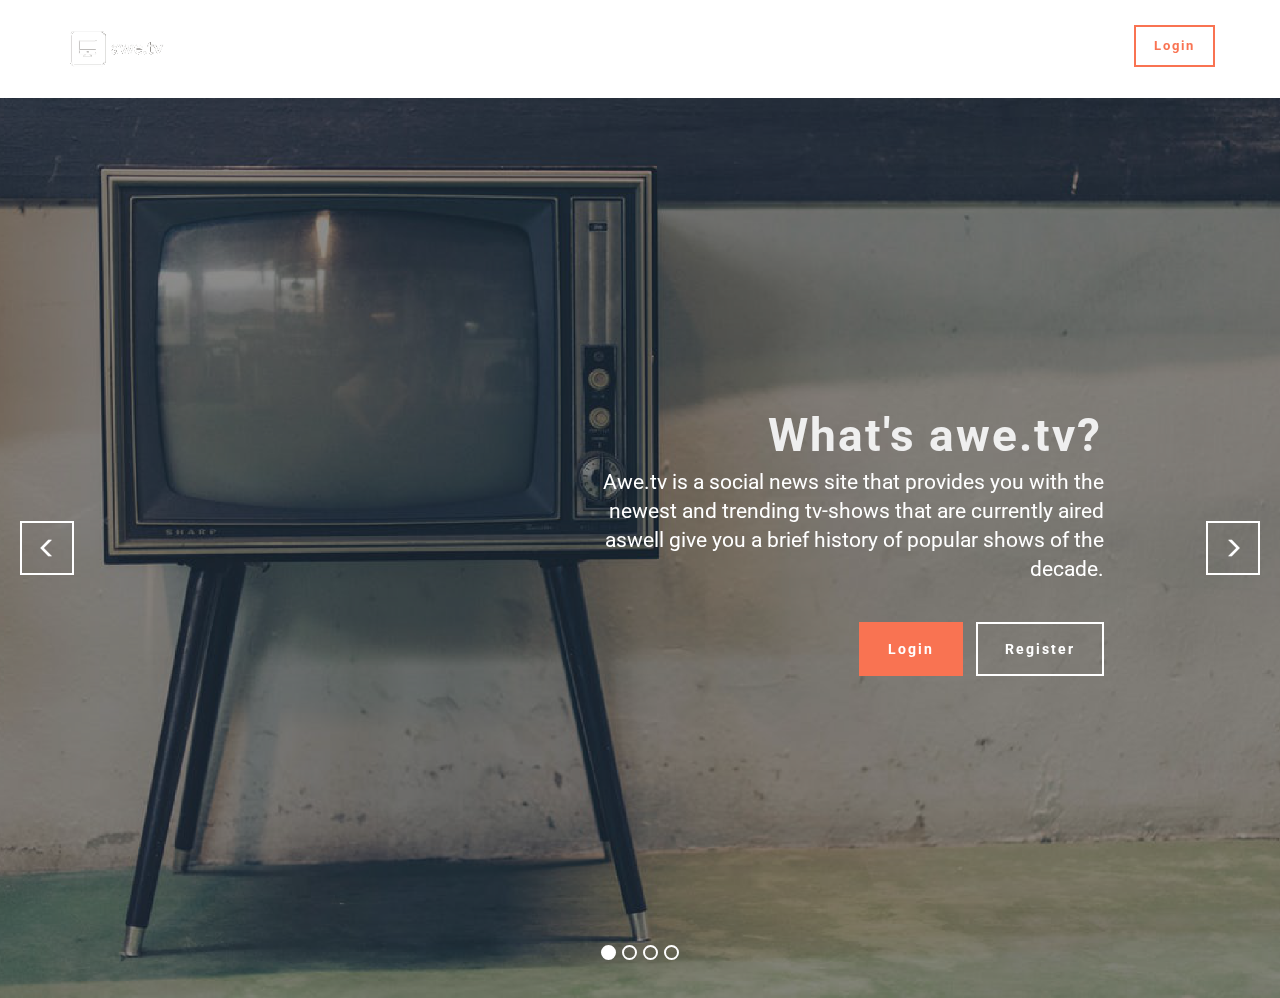
==== commit 3bfd4929: "create github pages" ====
--- a/index.html
+++ b/index.html
@@ -27,7 +27,7 @@
         <div class="container">
 
             <div class="navbar-brand">
-                <a href="index.html" class="navbar-logo"><img src="assets/images/149546067647422-kopie-307x128.png"></a>
+                <a href="index.html" class="navbar-logo"><img src="assets/images/image-307x128.png"></a>
                 <a class="text-white" href="https://mobirise.com"></a>
             </div>
 
@@ -35,7 +35,7 @@
                 <div class="hamburger-icon"></div>
             </button>
 
-            <ul class="nav-dropdown collapse pull-xs-right navbar-toggleable-sm nav navbar-nav" id="exCollapsingNavbar"><li class="nav-item"><a class="nav-link link" href="https://mobirise.com/" aria-expanded="false">ONGOING</a></li><li class="nav-item"><a class="nav-link link" href="https://mobirise.com/" aria-expanded="false">RISING</a></li><li class="nav-item"><a class="nav-link link" href="https://mobirise.com/" aria-expanded="false">FINISHED</a></li><li class="nav-item"><a class="nav-link link" href="https://mobirise.com/" aria-expanded="false">MERCHANDISE</a></li><li class="nav-item dropdown"><a class="nav-link link dropdown-toggle" data-toggle="dropdown-submenu" href="https://mobirise.com/" aria-expanded="false">HELP</a><div class="dropdown-menu"><a class="dropdown-item" href="http://forums.mobirise.com/">Forum</a><a class="dropdown-item" href="https://mobirise.com/">Tutorials</a><a class="dropdown-item" href="https://mobirise.com/">Contact us</a></div></li><li class="nav-item nav-btn"><a class="nav-link btn btn-danger-outline btn-danger" href="https://mobirise.com/">Login</a></li></ul>
+            <ul class="nav-dropdown collapse pull-xs-right navbar-toggleable-sm nav navbar-nav" id="exCollapsingNavbar"><li class="nav-item"><a class="nav-link link" href="https://mobirise.com/" aria-expanded="false">ONGOING</a></li><li class="nav-item"><a class="nav-link link" href="upcoming.html" aria-expanded="false">RISING</a></li><li class="nav-item"><a class="nav-link link" href="finished.html" aria-expanded="false">FINISHED</a></li><li class="nav-item nav-btn"><a class="nav-link btn btn-danger-outline btn-danger" href="https://mobirise.com/">Login</a></li></ul>
 
         </div>
 
@@ -43,16 +43,16 @@
 
 </section>
 
-<section class="engine"><a rel="external" href="https://mobirise.com">Mobirise</a></section><section class="mbr-slider mbr-section mbr-section--no-padding carousel slide mbr-after-navbar" data-ride="carousel" data-wrap="true" data-interval="5000" id="slider-7" style="background-color: rgb(255, 255, 255);">
+<section class="engine"><a rel="external" href="https://mobirise.com">Mobirise Web Builder</a></section><section class="mbr-slider mbr-section mbr-section--no-padding carousel slide mbr-after-navbar" data-ride="carousel" data-wrap="true" data-interval="5000" id="slider-7" style="background-color: rgb(255, 255, 255);">
     <div class="mbr-section__container">
         <div>
             <ol class="carousel-indicators">
-                <li data-app-prevent-settings="" data-target="#slider-7" data-slide-to="0" class="active"></li><li data-app-prevent-settings="" data-target="#slider-7" data-slide-to="1"></li><li data-app-prevent-settings="" data-target="#slider-7" data-slide-to="2"></li><li data-app-prevent-settings="" data-target="#slider-7" class="" data-slide-to="3"></li>
+                <li data-app-prevent-settings="" data-target="#slider-7" data-slide-to="0" class="active"></li><li data-app-prevent-settings="" data-target="#slider-7" data-slide-to="1"></li><li data-app-prevent-settings="" data-target="#slider-7" class="" data-slide-to="2"></li><li data-app-prevent-settings="" data-target="#slider-7" data-slide-to="3"></li>
             </ol>
             <div class="carousel-inner" role="listbox">
                 <div class="mbr-box mbr-section mbr-section--relative mbr-section--fixed-size mbr-section--bg-adapted item dark center mbr-section--full-height active" style="background-image: url(assets/images/pexels-photo-88737ef-2000x1334.png);">
                     <div class="mbr-box__magnet mbr-box__magnet--center-right mbr-box__magnet--sm-padding">
-                                            
+                    <div class="mbr-overlay"></div>                        
                         <div class=" container">
                             
                             <div class="row">
@@ -70,7 +70,7 @@
                     </div>
                 </div><div class="mbr-box mbr-section mbr-section--relative mbr-section--fixed-size mbr-section--bg-adapted item dark center mbr-section--full-height" style="background-image: url(assets/images/mv5bzjvjyzjjm2etzwq2mc00ognkltlmzgytzdk3zjzizte0ngi0xkeyxkfqcgdeqxvynjewntm2mzc-2000x1332.jpg);">
                     <div class="mbr-box__magnet mbr-box__magnet--center-left mbr-box__magnet--sm-padding">
-                                            
+                    <div class="mbr-overlay"></div>                        
                         <div class=" container">
                             
                             <div class="row">
@@ -88,7 +88,7 @@
                     </div>
                 </div><div class="mbr-box mbr-section mbr-section--relative mbr-section--fixed-size mbr-section--bg-adapted item dark center mbr-section--full-height" style="background-image: url(assets/images/sense8-202-lito-capheus-sun-2000x1335.jpg);">
                     <div class="mbr-box__magnet mbr-box__magnet--center-center mbr-box__magnet--sm-padding">
-                                            
+                    <div class="mbr-overlay"></div>                        
                         <div class=" container">
                             
                             <div class="row">
@@ -104,9 +104,9 @@
                             </div>
                         </div>
                     </div>
-                </div><div class="mbr-box mbr-section mbr-section--relative mbr-section--fixed-size mbr-section--bg-adapted item dark center mbr-section--full-height" style="background-image: url(assets/images/slide3.jpg);">
+                </div><div class="mbr-box mbr-section mbr-section--relative mbr-section--fixed-size mbr-section--bg-adapted item dark center mbr-section--full-height" style="background-image: url(assets/images/maxresdefault-2000x1125.jpg);">
                     <div class="mbr-box__magnet mbr-box__magnet--center-center mbr-box__magnet--sm-padding">
-                                            
+                    <div class="mbr-overlay"></div>                        
                         <div class=" container">
                             
                             <div class="row">
--- a/assets/mobirise/css/mbr-additional.css
+++ b/assets/mobirise/css/mbr-additional.css
@@ -4,7 +4,7 @@
 #dropdown-menu-2 .nav .link,
 #dropdown-menu-2 .dropdown-item {
   font-size: 1em;
-  color: #2969b0;
+  color: #ffffff;
 }
 #dropdown-menu-2 .navbar,
 #dropdown-menu-2 .dropdown-menu {
@@ -16,7 +16,7 @@
   background: #292929;
 }
 #dropdown-menu-2 .navbar-toggler {
-  color: #2969b0;
+  color: #ffffff;
 }
 #slider-7 H1 {
   color: #efefef;
@@ -30,7 +30,7 @@
 #dropdown-menu-8 .nav .link,
 #dropdown-menu-8 .dropdown-item {
   font-size: 1em;
-  color: #2969b0;
+  color: #ffffff;
 }
 #dropdown-menu-8 .navbar,
 #dropdown-menu-8 .dropdown-menu {
@@ -42,7 +42,16 @@
   background: #292929;
 }
 #dropdown-menu-8 .navbar-toggler {
-  color: #2969b0;
+  color: #ffffff;
+}
+#features1-a P {
+  color: #efefef;
+}
+#features1-a .mbr-section__col .mbr-header__text {
+  color: #ffffff;
+}
+#features1-a .mbr-section-title .mbr-header__text {
+  color: #ffffff;
 }
 #dropdown-menu-b .hide-buttons [data-button] {
   display: none !important;
@@ -50,7 +59,7 @@
 #dropdown-menu-b .nav .link,
 #dropdown-menu-b .dropdown-item {
   font-size: 1em;
-  color: #2969b0;
+  color: #ffffff;
 }
 #dropdown-menu-b .navbar,
 #dropdown-menu-b .dropdown-menu {
@@ -62,11 +71,11 @@
   background: #292929;
 }
 #dropdown-menu-b .navbar-toggler {
-  color: #2969b0;
+  color: #ffffff;
 }
 #features1-c P {
-  color: #28324e;
+  color: #efefef;
 }
 #features1-c .mbr-section__col .mbr-header__text {
-  color: #000000;
+  color: #ffffff;
 }
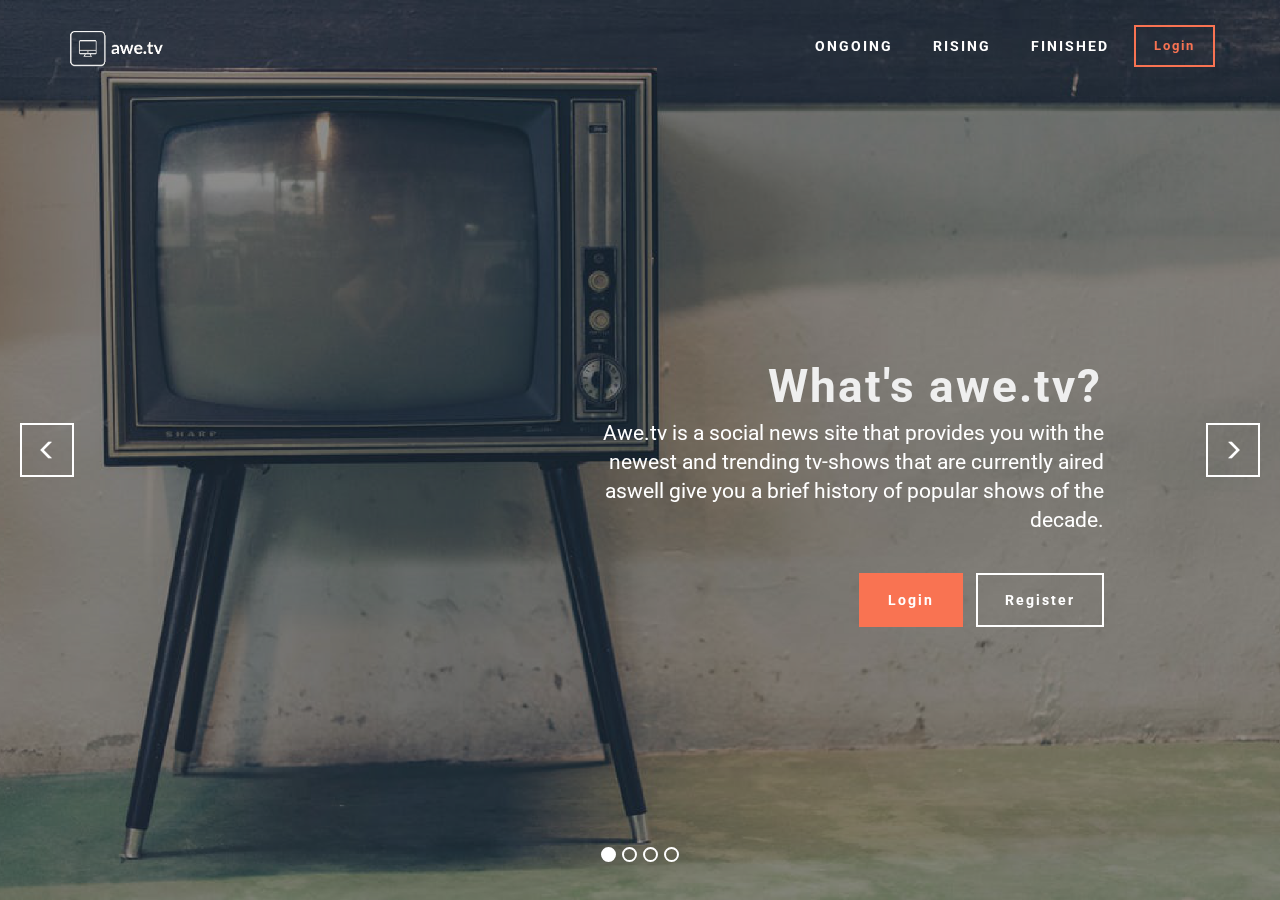
==== commit 2b777dba: "create github pages" ====
--- a/index.html
+++ b/index.html
@@ -43,7 +43,7 @@
 
 </section>
 
-<section class="engine"><a rel="external" href="https://mobirise.com">Mobirise Web Builder</a></section><section class="mbr-slider mbr-section mbr-section--no-padding carousel slide mbr-after-navbar" data-ride="carousel" data-wrap="true" data-interval="5000" id="slider-7" style="background-color: rgb(255, 255, 255);">
+<section class="engine"><a rel="external" href="https://mobirise.com">Mobirise Web Generator</a></section><section class="mbr-slider mbr-section mbr-section--no-padding carousel slide" data-ride="carousel" data-wrap="true" data-interval="5000" id="slider-7" style="background-color: rgb(255, 255, 255);">
     <div class="mbr-section__container">
         <div>
             <ol class="carousel-indicators">
@@ -51,7 +51,7 @@
             </ol>
             <div class="carousel-inner" role="listbox">
                 <div class="mbr-box mbr-section mbr-section--relative mbr-section--fixed-size mbr-section--bg-adapted item dark center mbr-section--full-height active" style="background-image: url(assets/images/pexels-photo-88737ef-2000x1334.png);">
-                    <div class="mbr-box__magnet mbr-box__magnet--center-right mbr-box__magnet--sm-padding">
+                    <div class="mbr-box__magnet mbr-box__magnet--center-right mbr-box__magnet--sm-padding mbr-after-navbar">
                     <div class="mbr-overlay"></div>                        
                         <div class=" container">
                             
@@ -69,7 +69,7 @@
                         </div>
                     </div>
                 </div><div class="mbr-box mbr-section mbr-section--relative mbr-section--fixed-size mbr-section--bg-adapted item dark center mbr-section--full-height" style="background-image: url(assets/images/mv5bzjvjyzjjm2etzwq2mc00ognkltlmzgytzdk3zjzizte0ngi0xkeyxkfqcgdeqxvynjewntm2mzc-2000x1332.jpg);">
-                    <div class="mbr-box__magnet mbr-box__magnet--center-left mbr-box__magnet--sm-padding">
+                    <div class="mbr-box__magnet mbr-box__magnet--center-left mbr-box__magnet--sm-padding mbr-after-navbar">
                     <div class="mbr-overlay"></div>                        
                         <div class=" container">
                             
@@ -79,7 +79,7 @@
                                 <div class="mbr-hero">
                                     <h1 class="mbr-hero__text">Ongoing shows</h1>
 
-                                    <p class="mbr-hero__subtext">A recently released ex-convict named Shadow meets a mysterious man who calls himself "Wednesday" and who knows more than he first seems to about Shadow's life and past.</p>
+                                    <p class="mbr-hero__subtext">Shows that are very popular at the moment.</p>
                                 </div>
                                 <div class="mbr-buttons btn-inverse mbr-buttons--left"><a class="mbr-buttons__btn btn btn-lg btn-danger" href="https://mobirise.com">View more</a> </div>
                                 </div>
@@ -87,7 +87,7 @@
                         </div>
                     </div>
                 </div><div class="mbr-box mbr-section mbr-section--relative mbr-section--fixed-size mbr-section--bg-adapted item dark center mbr-section--full-height" style="background-image: url(assets/images/sense8-202-lito-capheus-sun-2000x1335.jpg);">
-                    <div class="mbr-box__magnet mbr-box__magnet--center-center mbr-box__magnet--sm-padding">
+                    <div class="mbr-box__magnet mbr-box__magnet--center-center mbr-box__magnet--sm-padding mbr-after-navbar">
                     <div class="mbr-overlay"></div>                        
                         <div class=" container">
                             
@@ -105,7 +105,7 @@
                         </div>
                     </div>
                 </div><div class="mbr-box mbr-section mbr-section--relative mbr-section--fixed-size mbr-section--bg-adapted item dark center mbr-section--full-height" style="background-image: url(assets/images/maxresdefault-2000x1125.jpg);">
-                    <div class="mbr-box__magnet mbr-box__magnet--center-center mbr-box__magnet--sm-padding">
+                    <div class="mbr-box__magnet mbr-box__magnet--center-center mbr-box__magnet--sm-padding mbr-after-navbar">
                     <div class="mbr-overlay"></div>                        
                         <div class=" container">
                             
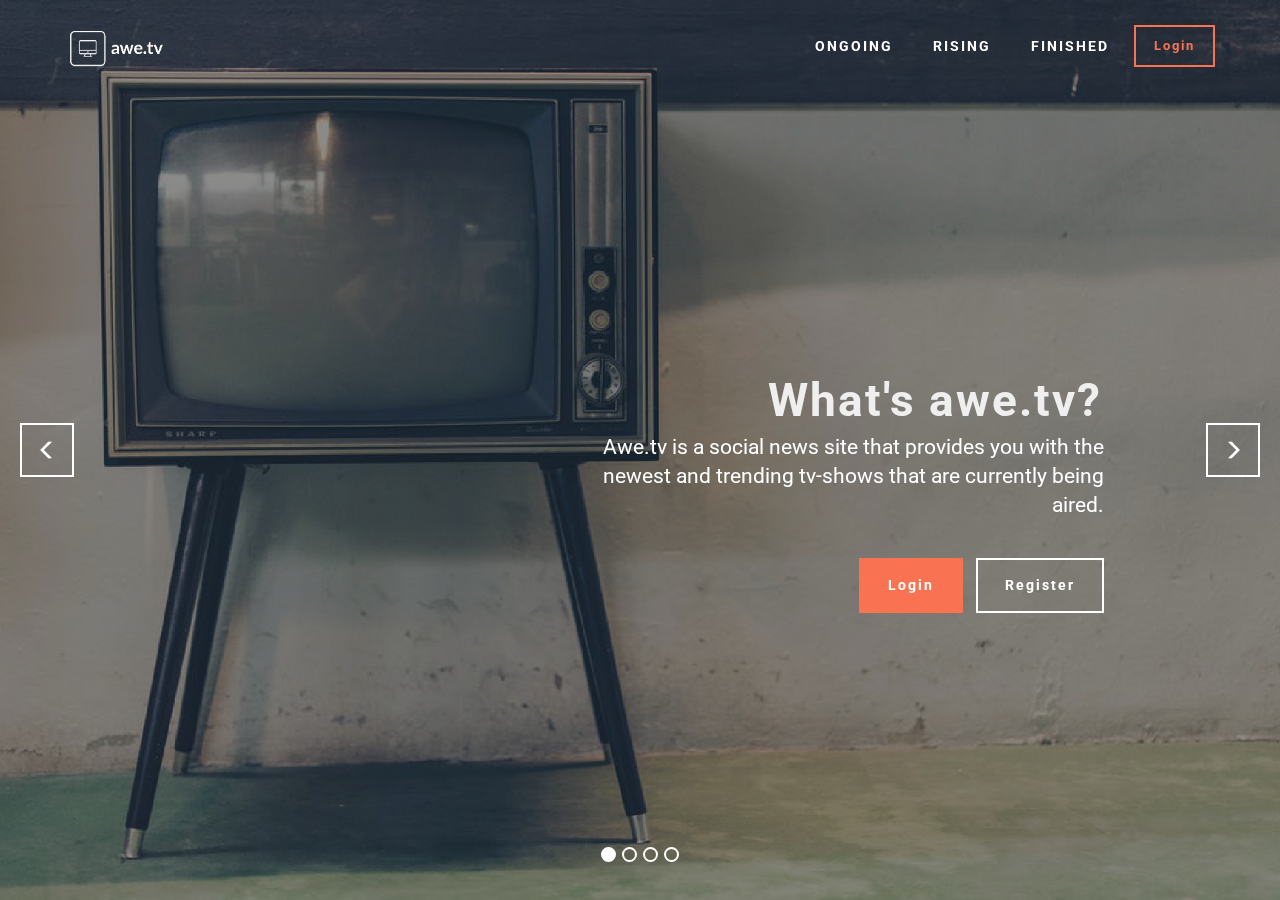
==== commit e809dff8: "create github pages" ====
--- a/index.html
+++ b/index.html
@@ -43,7 +43,7 @@
 
 </section>
 
-<section class="engine"><a rel="external" href="https://mobirise.com">Mobirise Web Generator</a></section><section class="mbr-slider mbr-section mbr-section--no-padding carousel slide" data-ride="carousel" data-wrap="true" data-interval="5000" id="slider-7" style="background-color: rgb(255, 255, 255);">
+<section class="engine"><a rel="external" href="https://mobirise.com">https://mobirise.com/</a></section><section class="mbr-slider mbr-section mbr-section--no-padding carousel slide" data-ride="carousel" data-wrap="true" data-interval="5000" id="slider-7" style="background-color: rgb(255, 255, 255);">
     <div class="mbr-section__container">
         <div>
             <ol class="carousel-indicators">
@@ -61,7 +61,7 @@
                                 <div class="mbr-hero">
                                     <h1 class="mbr-hero__text">What's awe.tv?</h1>
 
-                                    <p class="mbr-hero__subtext">Awe.tv is a social news site that provides you with the newest and trending tv-shows that are currently aired aswell give you a brief history of popular shows of the decade.</p>
+                                    <p class="mbr-hero__subtext">Awe.tv is a social news site that provides you with the newest and trending tv-shows that are currently being aired.</p>
                                 </div>
                                 <div class="mbr-buttons btn-inverse mbr-buttons--left mbr-buttons--right"><a class="mbr-buttons__btn btn btn-lg btn-danger" href="https://mobirise.com">Login</a> <a class="mbr-buttons__btn btn btn-lg btn-default" href="https://mobirise.com">Register</a></div>
                                 </div>
